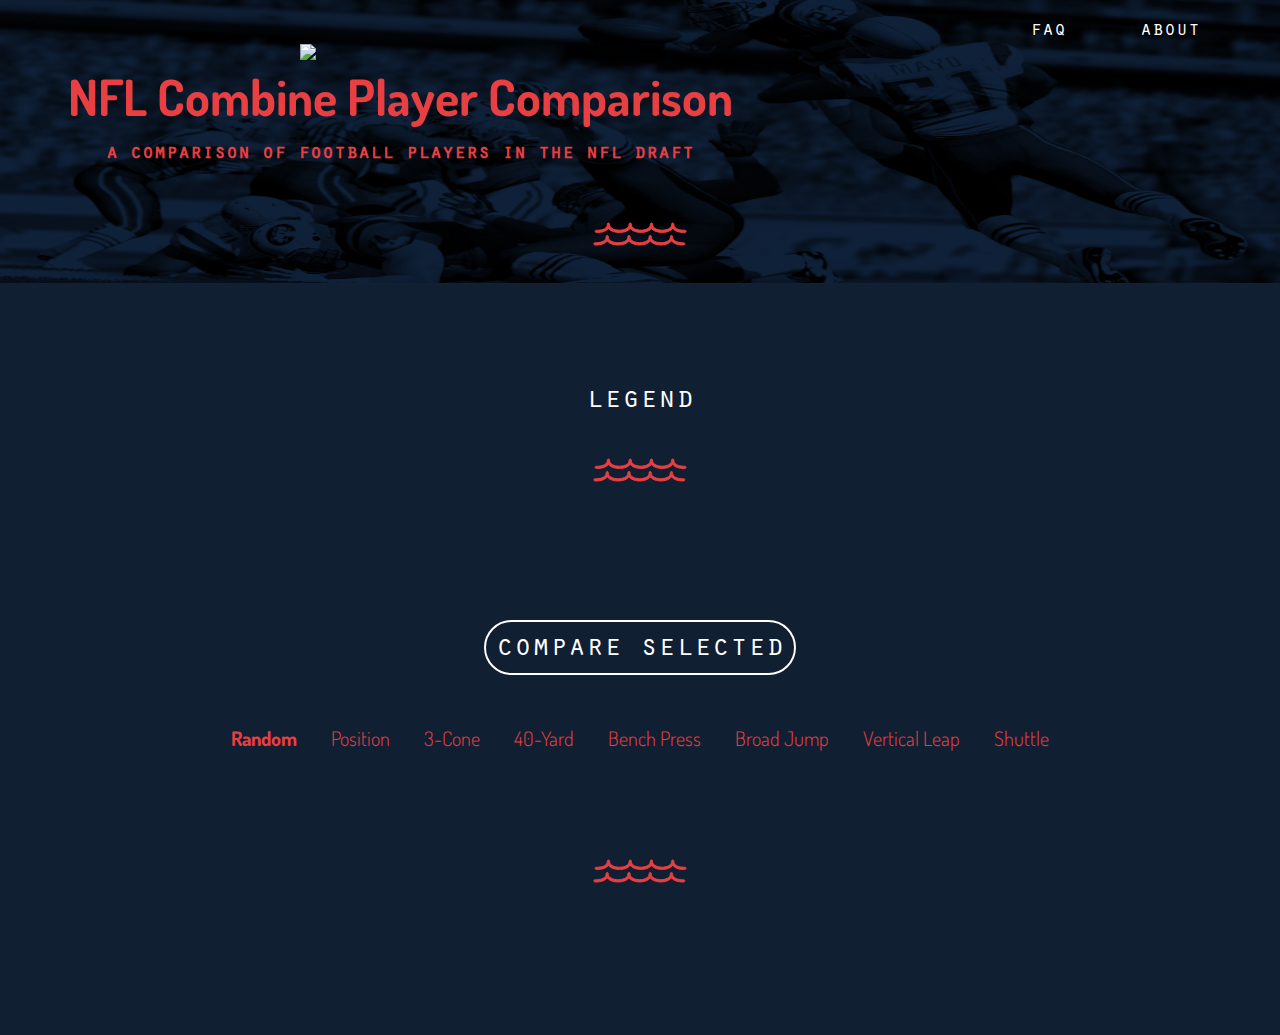
==== index.html @ ae8663a3 "fixed comparisons" ====
<!DOCTYPE html>
<html>
	<head>
		<link rel="stylesheet" type="text/css" href="./static/css/overall.css">
	</head>

	<body>
		<div id="main-header">
			<div class="navbar">
				<ul>
					<li><a href="#">about</a></li>
					<li><a href="#">faq</a></li>
				</ul>
			</div>
			<div id="main-header-title">
				<img class="centered-img logo-img" src="./static/img/logo.svg"></img>
				<h1>NFL Combine Player Comparison</h1>
				<h2>a comparison of football players in the nfl draft</h2>
			</div>
			<div id="main-header-footer">
                <img id="main-header-wave" class="centered-img footer-img" 
                src="./static/img/wave.svg"></img>
			</div>
		</div>

		<div class="example-container">
            <div class="legend-title">legend</div>
		</div>


        <div class="legend-footer">
            <img id="legend-wave" class="centered-img footer-img"
            src="./static/img/wave.svg"></img>
        </div>


        <button id="compare-btn" class="main-button"> compare selected </button>

        <div class="main-header">
            <div id="random" class="sub-nav first selected">Random</div>
            <div id="position" class="sub-nav">Position</div>
            <div id="3cone" class="sub-nav">3-Cone</div>
            <div id="40yd" class="sub-nav">40-Yard</div>
            <div id="benchpress" class="sub-nav">Bench Press</div>
            <div id="broadjump" class="sub-nav">Broad Jump</div>
            <div id="vertleap" class="sub-nav">Vertical Leap</div>
            <div id="shuttle" class="sub-nav last">Shuttle</div>
        </div>

        <div id="main-content" class="main">
        </div>

        <div class="main-content-footer">
            <img id="main-content-wave" class="centered-img footer-img" 
            src="./static/img/wave.svg"></img>
        </div>

        <div class="compare-content">
            <div class="compare-3cone">
            </div>
            <div class="compare-40yd">
            </div>
            <div class="compare-benchpress">
            </div>
            <div class="compare-broadjump">
            </div>
            <div class="compare-vertleap">
            </div>
            <div class="compare-shuttle">
            </div>
        </div>

        <script src="./static/js/jquery-1.11.0.min.js"></script>
        <script src="./static/js/jquery-ui-1.10.4.min.js"></script>
        <script src="./static/js/fixto.min.js"></script>
        <script src="http://d3js.org/d3.v3.min.js" charset="utf-8"></script>

        <script src="./static/js/setup.js"></script>
        <script src="./static/js/gaussian.js"></script>
        <script src="./static/js/overall.js"></script>
        <script src="./static/js/comparison.js"></script>
	</body>
</html>
---- static/css/overall.css ----
@import url(http://fonts.googleapis.com/css?family=Dosis:300,600,500,700,800);
@font-face { font-family: OratorStd; src: url( "../font/oratorstd.ttf" ); }

/* Main Page Stylings */

body {
	margin-top: 0px;
	margin-left: 0px;
	width: 100%;

	background-color: #111f33;

	font-family: Dosis;
	font-size: 15px;
	font-weight: medium;
	font-style: normal;
	color: #ffffff;
}

a:link { color: #ffffff; text-decoration: none; }
a:visited { color: #dddddd; }
a:hover { color: #ffffff; text-decoration: underline; }
a:active { color: #ffffff; }

.logo-img { width: 200px; }
.footer-img { width: 100px; }

aside {
	float: left;

	border:2px solid #ffffff;

	height: 200px;
}

#comparison-sidebar.sticky {
	float: none;
	position: fixed;
	z-index: 6;
	left: auto;
}

.example-container, #main-content {
	width: 850px;

	display: block;
	margin: auto;
}

.centered-img {
	display: block;
	margin: auto;
}

/* Input From Stylings */

/* @see http://www.cssbuttongenerator.com/ */
.main-button {
	background-color:transparent;
	-webkit-border-top-left-radius:40px;
	-moz-border-radius-topleft:40px;
	border-top-left-radius:40px;
	-webkit-border-top-right-radius:40px;
	-moz-border-radius-topright:40px;
	border-top-right-radius:40px;
	-webkit-border-bottom-right-radius:40px;
	-moz-border-radius-bottomright:40px;
	border-bottom-right-radius:40px;
	-webkit-border-bottom-left-radius:40px;
	-moz-border-radius-bottomleft:40px;
	border-bottom-left-radius:40px;

	text-indent:0;
	border:2px solid #ffffff;
	display:block;
	margin: auto;
	color:#ffffff;

	font-family: OratorStd;
	font-size: 30px;

	padding-left: 10px;
	padding-top: 10px;
	padding-right: 10px;
	padding-bottom: 5px;

	text-decoration:none;
	text-align:center;
}

.main-button:hover {
    cursor: pointer;
    background: rgba(255, 255, 255, .2);
}

/* Heading Stylings */

#main-header {
	padding-top: 20px;

	background-size: 100% 100%;
	background-image: url( "../img/background.jpg" );
}

.navbar ul {
	margin: 0px;
	margin-right: 30px;
	padding: 0px;

	list-style-type: none;
	overflow: hidden;
}

.navbar li {
	display:block;
	width:60px;
	float:right;

	font-family: OratorStd;
	font-size: 20px;
	font-style: normal;

    padding-right: 50px;
}

#main-header-title {
	width: 800px;
	height: 140px;

	color: #e83f42;
	text-align: center;
}

#main-header-title h1 {
	margin-top: 5px;
	margin-bottom: 0px;

	font-size: 50px;
	font-style: medium;
}

#main-header-title h2 {
	margin-top: 15px;
	margin-bottom: 0px;

	font-family: OratorStd;
	font-size: 20px;
	font-style: normal;
}

#main-header-wave:hover, #legend-wave:hover {
    cursor: pointer;

    transition-duration: 1s;
    webkit-transition-duration: 1s;

    -webkit-transform: translate(0px,10px);
    -moz-transform: translate(0px,10px);
    -o-transform: translate(0px,10px);
    -ms-transform: translate(0px,10px);
    transform: translate(0px,10px);
}

#main-content-wave:hover {
    cursor: pointer;

    transition-duration: 1s;
    webkit-transition-duration: 1s;

    -webkit-transform: translate(0px,-10px);
    -moz-transform: translate(0px,-10px);
    -o-transform: translate(0px,-10px);
    -ms-transform: translate(0px,-10px);
    transform: translate(0px,-10px);
}

/* Legend Stylings */

.legend-title {
    margin: 0 auto;
    margin-top: 100px;
    color: #fff;
    font-family:OratorStd;
    font-size: 30px;
    font-weight: 500;
    text-align: center;
}

.legend {
    width: 700px;
    height: 600px;
    margin: 0 auto;
}

.legend .inner {
    fill: #202e42;
    opacity: 0.7;
}

.legend .outer {
    fill: none;
    stroke: #e83f42;
    stroke-width: 1.5px;
}

.legend .point {
    fill: #e83f42;
}

.legend text.label {
    font-size: 18px;
    fill: #e83f42;
}

.legend .legend-inner {
    fill: #202e42;
}

.legend .legend-outer {
    fill: #e83f42;
}

.legend .legend-label {
    font-size: 12px;
    fill: #fff;
}

.legend-footer {
    margin-bottom: 100px;
}

/* Main Polygon View Stylings */

.main {
    width: 850px;
    margin: 0 auto;
}

.main .player {
    width: 90px;
    height: 120px;
    float: left;
    display: inline;
    position: relative;
    margin: 7px;
}

.main .player:hover {
    cursor: pointer;
}

.main .player.average:hover {
    cursor: default;
}

.main .name {
    text-align: center;
    font-family: 'Dosis', 'sans-serif';
    font-weight: 300;
    font-size: 12px;
    color: #fff;
}

.main .position {
    display: table-row;
    font-family: 'Dosis', 'sans-serif';
    font-weight: 400px;
    font-size: 14px;
    border-bottom: 1px dashed black;
}

.main .position .title {
    display: table-cell;
    vertical-align: middle;
    -webkit-transform: rotate(-90deg);
    -moz-transform: rotate(-90deg);
    -o-transform: rotate(-90deg);
    -ms-transform: rotate(-90deg);
    transform: rotate(-90deg);
    color: #fff;
}

.main .position .polygons {
    display: table-cell;
}

.main .separator {
    display: table-row;
    height: 30px;
}

.main polygon.inner {
    fill: #202e42;
    opacity: 0.7;
}

.main polygon.outer {
    fill: none;
    stroke: #e83f42;
    stroke-width: 1.5px;
}

.main circle.point {
    fill: #e83f42;
}

.main polygon.inner.selected {
    fill: #202e42;
}

.main polygon.outer.selected {
    fill: #e83f42;
    opacity: 0.6;
}

.main .player.average polygon.inner {
    fill: #1c3667;
    opacity: 0.8;
}

.main .player.average polygon.outer {
    fill: #e83f42;
    stroke: #e83f42;
    stroke-width: 1.5px;
    opacity: 0.6;
}

.main .separator {
    width: 100%;
    margin-top: 20px;
}

/* Main Header Stylings */

.main-header {
    margin: 0 auto;
    width: 850px;

    margin-top: 50px;
    margin-bottom: 70px;

    font-family: 'Dosis', 'sans-serif';
    font-size: 20px;

    text-align: center;
}

.main-header .sub-nav {
    display: inline-block;
    *display: inline;
    margin-left: 15px;
    margin-right: 15px;
    color: #e83f42;
    font-weight: 300;
}

.main-header .sub-nav.first {
    margin-left: 0;
}

.main-header .sub-nav.last {
    margin-right: 0;
}

.main-header .sub-nav:hover {
    text-decoration: underline;
    cursor: pointer;
}

.main-header .sub-nav.selected {
    font-weight: 700;
}

.main-content-footer {
    clear: both;
    margin-bottom: 100px;
}

/*  Compare Content stylings */

.compare-content {
    margin: 0 auto;
    width: 800px;
    clear: both;
}

.compare-content .title{
  margin: 0 auto;
  text-align: center;
  color: #fff;
  font-style: 'Dosis', 'sans-serif';
  font-family: 12px;
}

.compare-3cone, .compare-40yd, .compare-benchpress, .compare-broadjump, .compare-vertleap, .compare-shuttle {
  width: 320;
  float: left;
  display: inline;
  position: relative;
  margin: 7px;
}

.compare-bar rect {
  fill: #e83f42;
  shape-rendering: crispEdges;
}

.compare-bar text {
  fill: #fff;
}

.compare-content .axis path, .compare-content .axis line {
  fill: none;
  stroke: #fff;
  shape-rendering: crispEdges;
}

.compare-content .axis text {
  fill: #fff;
  font-family: 'Dosis', 'sans-serif';
  font-size: 12px;
}
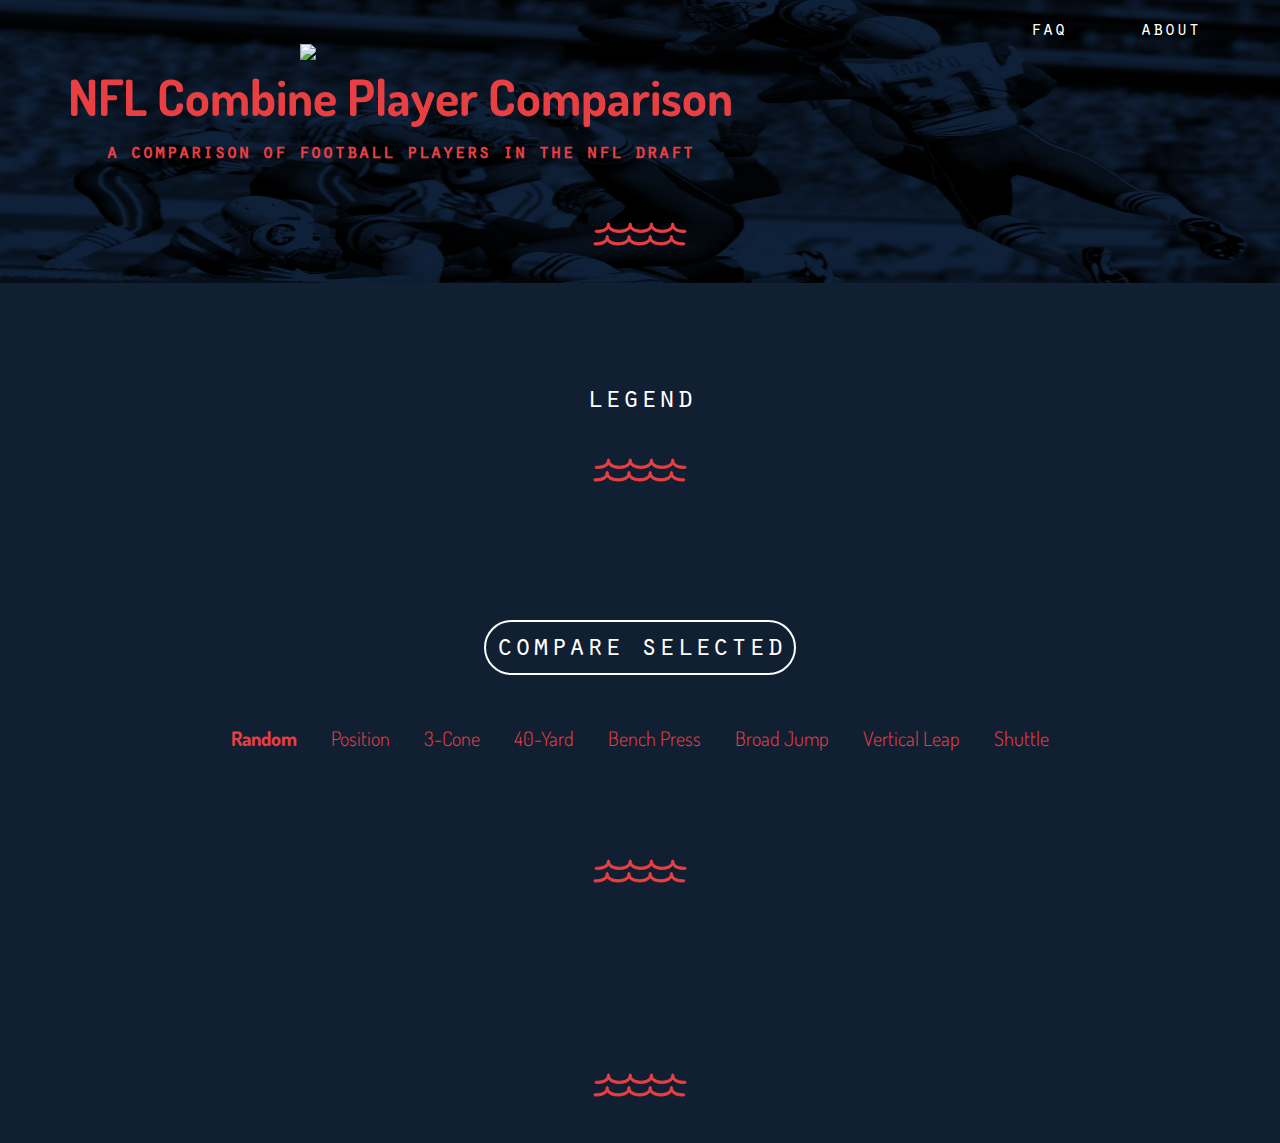
==== commit 524624ec: "refactored css until legend and moved the drawLegend() function in overall.js" ====
--- a/index.html
+++ b/index.html
@@ -1,7 +1,9 @@
 <!DOCTYPE html>
 <html>
 	<head>
-		<link rel="stylesheet" type="text/css" href="./static/css/overall.css">
+        <link rel="stylesheet" type="text/css" href="./static/css/main.css">
+        <link rel="stylesheet" type="text/css" href="./static/css/heading.css">
+        <link rel="stylesheet" type="text/css" href="./static/css/legend.css">
 	</head>
 
 	<body>
@@ -23,7 +25,7 @@
 			</div>
 		</div>
 
-		<div class="example-container">
+		<div class="legend-container">
             <div class="legend-title">legend</div>
 		</div>
 
@@ -70,6 +72,11 @@
             </div>
         </div>
 
+        <div class="compare-footer">
+            <img id="compare-wave" class="centered-img footer-img" 
+            src="./static/img/wave.svg"></img>
+        </div>
+
         <script src="./static/js/jquery-1.11.0.min.js"></script>
         <script src="./static/js/jquery-ui-1.10.4.min.js"></script>
         <script src="./static/js/fixto.min.js"></script>
--- a/static/css/main.css
+++ b/static/css/main.css
@@ -0,0 +1,313 @@
+@import url(http://fonts.googleapis.com/css?family=Dosis:300,600,500,700,800);
+@font-face { font-family: OratorStd; src: url( "../font/oratorstd.ttf" ); }
+
+/* Main Page Stylings */
+
+body {
+	margin-top: 0px;
+	margin-left: 0px;
+	width: 100%;
+
+	background-color: #111f33;
+
+	font-family: Dosis;
+	font-size: 15px;
+	font-weight: medium;
+	font-style: normal;
+	color: #ffffff;
+}
+
+a:link { color: #ffffff; text-decoration: none; }
+a:visited { color: #dddddd; }
+a:hover { color: #ffffff; text-decoration: underline; }
+a:active { color: #ffffff; }
+
+.logo-img { width: 200px; }
+.footer-img { width: 100px; }
+
+#comparison-sidebar {
+	float: left;
+
+	border:2px solid #ffffff;
+
+	height: 200px;
+}
+
+#main-content {
+	width: 850px;
+
+	display: block;
+	margin: auto;
+}
+
+.centered-img {
+	display: block;
+	margin: auto;
+}
+
+/* Input From Stylings */
+
+/* @see http://www.cssbuttongenerator.com/ */
+.main-button {
+	background-color:transparent;
+	-webkit-border-top-left-radius:40px;
+	-moz-border-radius-topleft:40px;
+	border-top-left-radius:40px;
+	-webkit-border-top-right-radius:40px;
+	-moz-border-radius-topright:40px;
+	border-top-right-radius:40px;
+	-webkit-border-bottom-right-radius:40px;
+	-moz-border-radius-bottomright:40px;
+	border-bottom-right-radius:40px;
+	-webkit-border-bottom-left-radius:40px;
+	-moz-border-radius-bottomleft:40px;
+	border-bottom-left-radius:40px;
+
+	text-indent:0;
+	border:2px solid #ffffff;
+	display:block;
+	margin: auto;
+	color:#ffffff;
+
+	font-family: OratorStd;
+	font-size: 30px;
+
+	padding-left: 10px;
+	padding-top: 10px;
+	padding-right: 10px;
+	padding-bottom: 5px;
+
+	text-decoration:none;
+	text-align:center;
+}
+
+.main-button:hover {
+    cursor: pointer;
+    background: rgba(255, 255, 255, .2);
+}
+
+/* Wave hover animations */
+
+#main-header-wave:hover, #legend-wave:hover {
+    cursor: pointer;
+
+    transition-duration: 1s;
+    webkit-transition-duration: 1s;
+
+    -webkit-transform: translate(0px,10px);
+    -moz-transform: translate(0px,10px);
+    -o-transform: translate(0px,10px);
+    -ms-transform: translate(0px,10px);
+    transform: translate(0px,10px);
+}
+
+#main-content-wave:hover, #compare-wave:hover {
+    cursor: pointer;
+
+    transition-duration: 1s;
+    webkit-transition-duration: 1s;
+
+    -webkit-transform: translate(0px,-10px);
+    -moz-transform: translate(0px,-10px);
+    -o-transform: translate(0px,-10px);
+    -ms-transform: translate(0px,-10px);
+    transform: translate(0px,-10px);
+}
+
+/* Main Polygon View Stylings */
+
+.main {
+    width: 850px;
+    margin: 0 auto;
+}
+
+.main .player {
+    width: 90px;
+    height: 120px;
+    float: left;
+    display: inline;
+    position: relative;
+    margin: 7px;
+}
+
+.main .player:hover {
+    cursor: pointer;
+}
+
+.main .player.average:hover {
+    cursor: default;
+}
+
+.main .name {
+    text-align: center;
+    font-family: 'Dosis', 'sans-serif';
+    font-weight: 300;
+    font-size: 12px;
+    color: #fff;
+}
+
+.main .position {
+    display: table-row;
+    font-family: 'Dosis', 'sans-serif';
+    font-weight: 400px;
+    font-size: 14px;
+    border-bottom: 1px dashed black;
+}
+
+.main .position .title {
+    display: table-cell;
+    vertical-align: middle;
+    -webkit-transform: rotate(-90deg);
+    -moz-transform: rotate(-90deg);
+    -o-transform: rotate(-90deg);
+    -ms-transform: rotate(-90deg);
+    transform: rotate(-90deg);
+    color: #fff;
+}
+
+.main .position .polygons {
+    display: table-cell;
+}
+
+.main .separator {
+    display: table-row;
+    height: 30px;
+}
+
+.main polygon.inner {
+    fill: #202e42;
+    opacity: 0.7;
+}
+
+.main polygon.outer {
+    fill: none;
+    stroke: #e83f42;
+    stroke-width: 1.5px;
+}
+
+.main circle.point {
+    fill: #e83f42;
+}
+
+.main polygon.inner.selected {
+    fill: #202e42;
+}
+
+.main polygon.outer.selected {
+    fill: #e83f42;
+    opacity: 0.6;
+}
+
+.main .player.average polygon.inner {
+    fill: #0e3989;
+    opacity: 1.0;
+}
+
+.main .player.average polygon.outer {
+    fill: none;
+    stroke: #e83f42;
+    stroke-width: 1.5px;
+    opacity: 0.6;
+}
+
+.main .separator {
+    width: 100%;
+    margin-top: 20px;
+}
+
+/* Main Header Stylings */
+
+.main-header {
+    margin: 0 auto;
+    width: 850px;
+
+    margin-top: 50px;
+    margin-bottom: 70px;
+
+    font-family: 'Dosis', 'sans-serif';
+    font-size: 20px;
+
+    text-align: center;
+}
+
+.main-header .sub-nav {
+    display: inline-block;
+    *display: inline;
+    margin-left: 15px;
+    margin-right: 15px;
+    color: #e83f42;
+    font-weight: 300;
+}
+
+.main-header .sub-nav.first {
+    margin-left: 0;
+}
+
+.main-header .sub-nav.last {
+    margin-right: 0;
+}
+
+.main-header .sub-nav:hover {
+    text-decoration: underline;
+    cursor: pointer;
+}
+
+.main-header .sub-nav.selected {
+    font-weight: 700;
+}
+
+.main-content-footer {
+    clear: both;
+    margin-bottom: 100px;
+}
+
+/*  Compare Content stylings */
+
+.compare-content {
+    margin: 0 auto;
+    width: 800px;
+    clear: both;
+}
+
+.compare-content .title{
+  margin: 0 auto;
+  text-align: center;
+  color: #fff;
+  font-style: 'Dosis', 'sans-serif';
+  font-family: 12px;
+}
+
+.compare-3cone, .compare-40yd, .compare-benchpress, .compare-broadjump, .compare-vertleap, .compare-shuttle {
+  width: 320;
+  float: left;
+  display: inline;
+  position: relative;
+  margin: 7px;
+}
+
+.compare-bar rect {
+  fill: #e83f42;
+  shape-rendering: crispEdges;
+}
+
+.compare-bar text {
+  fill: #fff;
+}
+
+.compare-content .axis path, .compare-content .axis line {
+  fill: none;
+  stroke: #fff;
+  shape-rendering: crispEdges;
+}
+
+.compare-content .axis text {
+  fill: #fff;
+  font-family: 'Dosis', 'sans-serif';
+  font-size: 12px;
+}
+
+.compare-footer{
+    clear: both;
+    margin: 0 auto;
+}
+
--- a/static/css/heading.css
+++ b/static/css/heading.css
@@ -0,0 +1,53 @@
+/* Heading Stylings */
+#main-header {
+	padding-top: 20px;
+
+	background-size: 100% 100%;
+	background-image: url( "../img/background.jpg" );
+}
+
+#main-header .navbar ul {
+	margin: 0px;
+	margin-right: 30px;
+	padding: 0px;
+
+	list-style-type: none;
+	overflow: hidden;
+}
+
+#main-header .navbar li {
+	display:block;
+	width:60px;
+	float:right;
+
+	font-family: OratorStd;
+	font-size: 20px;
+	font-style: normal;
+
+    padding-right: 50px;
+}
+
+#main-header #main-header-title {
+	width: 800px;
+	height: 140px;
+
+	color: #e83f42;
+	text-align: center;
+}
+
+#main-header #main-header-title h1 {
+	margin-top: 5px;
+	margin-bottom: 0px;
+
+	font-size: 50px;
+	font-style: medium;
+}
+
+#main-header #main-header-title h2 {
+	margin-top: 15px;
+	margin-bottom: 0px;
+
+	font-family: OratorStd;
+	font-size: 20px;
+	font-style: normal;
+}
--- a/static/css/legend.css
+++ b/static/css/legend.css
@@ -0,0 +1,61 @@
+/* Legend Stylings */
+
+.legend-container {
+    width: 850px;
+
+    display: block;
+    margin: auto;
+}
+
+.legend-container .legend-title {
+    margin: 0 auto;
+    margin-top: 100px;
+    color: #fff;
+    font-family:OratorStd;
+    font-size: 30px;
+    font-weight: 500;
+    text-align: center;
+}
+
+.legend-container .legend {
+    width: 700px;
+    height: 600px;
+    margin: 0 auto;
+}
+
+.legend-container .legend .inner {
+    fill: #202e42;
+    opacity: 0.7;
+}
+
+.legend-container .legend .outer {
+    fill: none;
+    stroke: #e83f42;
+    stroke-width: 1.5px;
+}
+
+.legend-container .legend .point {
+    fill: #e83f42;
+}
+
+.legend-container .legend text.label {
+    font-size: 18px;
+    fill: #e83f42;
+}
+
+.legend-container .legend .legend-inner {
+    fill: #202e42;
+}
+
+.legend-container .legend .legend-outer {
+    fill: #e83f42;
+}
+
+.legend-container .legend .legend-label {
+    font-size: 12px;
+    fill: #fff;
+}
+
+.legend-footer {
+    margin-bottom: 100px;
+}